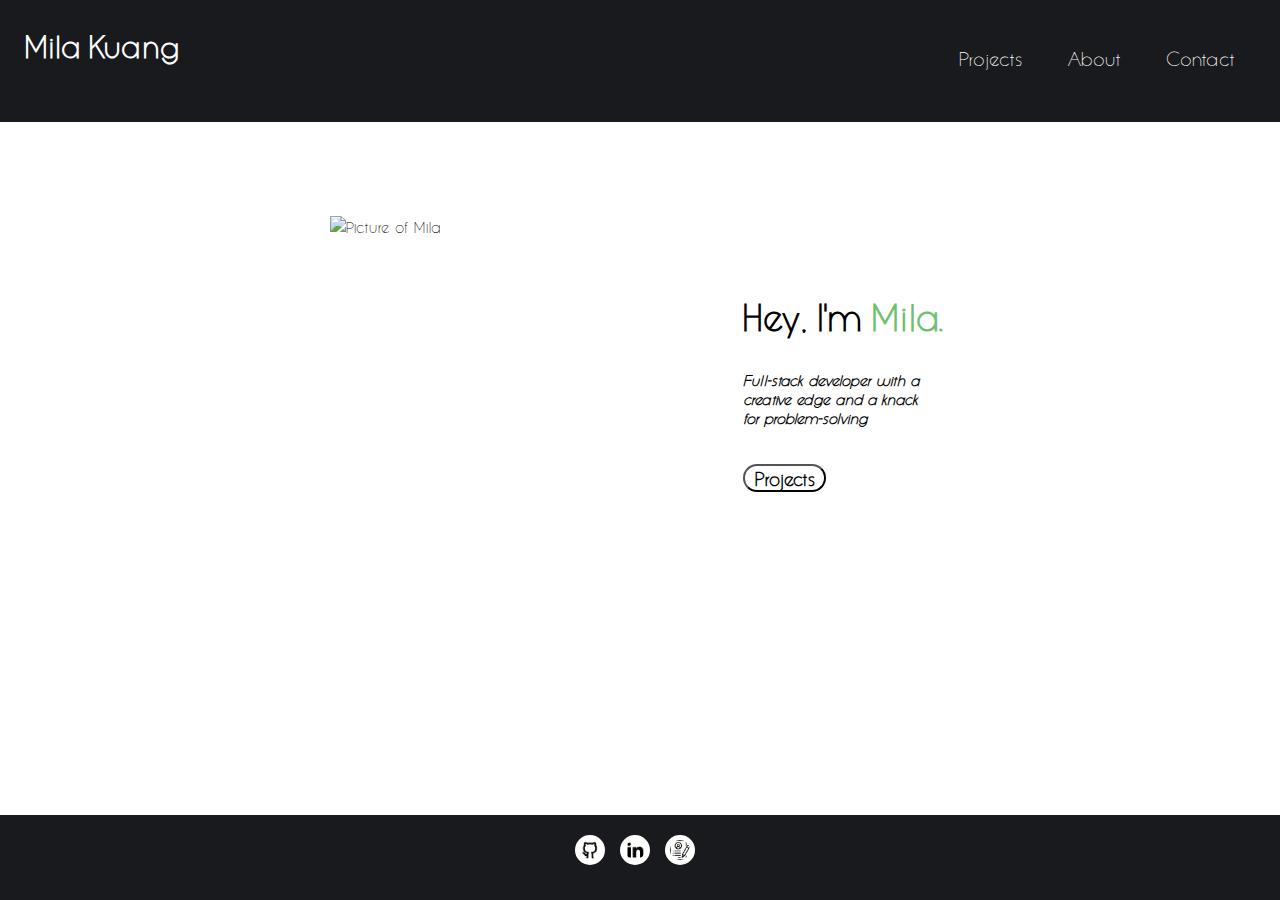
==== index.html @ 83d7d920 "Add files via upload" ====
<!DOCTYPE html>
<html lang="en">
<head>
    <title>Mila's Website</title>
    <!--Proper scaling on different devices-->
    <meta name="viewport" content="width=device-width, initial-scale=1.0"> 
    <link rel="icon" href="/Images/dog.gif">
    <link rel="stylesheet" href="indexstyle.css">
<body>
    <header>
        <h1><a href="index.html">Mila Kuang</a></h1>
        <ul>    
            <li><a href="Projects.html">Projects</a></li>
            <li><a href="About.html">About</a></li>
            <li><a href="Contact.html">Contact</a></li>
        </ul>
    </header>
    <main>
        <div id="mainstuff">
            <section>
                <img class="responsive" src="images/me1.jpg" alt="Picture of Mila">
             </section>
            <aside>
                <h2>Hey, I'm <span id="myName">Mila.</span></h2>
                <h6>Full-stack developer with a creative edge and a knack <br> for problem-solving</h6><br>
                <button id="button" onclick="location.href='Projects.html'">Projects</button>
            </aside>
        </div>
    </main>
    <footer>
        <a href="https://github.com/BobaMilk" target="_blank">
            <img src="Images/github-line.png" class="icons" alt="Github Icon">
        </a>
        <a href="https://www.linkedin.com/in/milakuang/" target="_blank">
            <img src="Images/linkedin-fill.png" class="icons" alt="LinkedIn Icon">
        </a>
        <a href="https://docs.google.com/document/d/1xMCprRRLcCuEgquHWMt7Ad5rvsrmAqNFNhldWGTZIwE/edit?usp=sharing" target="_blank">
            <img src="Images/resume.png" class="icons" alt="Resume Icon">
        </a>
    </footer>
</body>
</html>
---- indexstyle.css ----
@font-face {
    src: url(Fonts/QueensidesLight-ZVj3l.ttf);
    font-family: Queens;
}
* {
    box-sizing: border-box;
    overflow: hidden;
    font-family:Queens;
    margin: 0;
    padding: 0;
}



body {
    display: flex;
    flex-direction: column; /* Make it a flex container (create a flexible layout)*/
    background-color: rgb(255, 255, 255);
    min-height: 100vh; /* Make sure the body takes at least the full viewport height */
}

/* Flexbox for main elements */

header {
    flex: 1;
}
main {
    flex: 2;
    flex-grow: 75;
}
footer {
    flex: 3;
}

/* Header */

header {
    display: flex;
    justify-content: space-between;
    background-color: rgb(25, 26, 29);
    text-align: center;
    color: white;
    padding: 25px;
    white-space: nowrap;
    text-decoration: none;
}
header li {
    display: inline-block;
    padding: 20px;
    list-style: none;
    font-size: 20px;
}
header a {
    text-decoration: none;
    color: white;
}
header a:hover {
    color: rgb(215, 255, 215);
}
.logo {
    cursor: pointer;
}

/* Main */

main {
    align-items: center; /* Center content horizontally */
}
main div {
    display: flex;
    justify-content: center;
    margin: 0;
    padding: 20px; /* Add some padding for spacing */
    flex-grow: 1; /* Allow the main content to grow and take remaining space */
}

/* Description */

aside {
    flex: 1;
    width: 100%;
    padding-top: 10%;
    padding-right: 25%;
    font-size: 2vw;
}
aside h6 {
    font-size: 60%;
    padding-top: 15%;
    font-style: italic;
}
#myName {
    color: rgb(110, 192, 110);
}

/* Description Button */

aside button {
    border-radius: 25px;
    width: 40%;
    font-size: 1.5vw;
    font-weight: bold;
    background-color: rgb(255, 255, 255);
}

/* Image */

section {
    flex: 2;
    max-width: 100%;
    padding-left: 25%;
    padding-top: 3%;
}
.responsive {
    width: 75%;
    height: auto;
}

/* Footer */

footer {
    background-color: rgb(25, 26, 29);
    padding: 20px;
    text-align: center;
}
footer a {
    text-decoration: none;
}
.icons {
    background-color: white;
    width: 30px;
    height: 30px;
    display: inline-block; /* Set icons to display inline, allowing them to be next to each other horizontally */
    margin-right: 10px; /* Spacing between icons */
    border-radius: 50%;;
    padding: 5px;
}

#mainstuff {
    justify-content: center;
    animation-name: mainanim;
    animation-duration: 1.5s;
}
@keyframes mainanim {
    from{transform: translateX(50%);}
}
/* Button Animation */
#button {
    transition: transform 0.5s ease;

}
#button:hover {
    transform: scale(0.9);
    background-color: rgb(194, 255, 194);
}


/* Go below 2560px (4k) */
@media (max-width: 1440px) {
    section { /* Picture */
        padding-top: 10%;
    }
    aside { /* Desc */
        padding-top: 12%;
    }
}
/* Go below 1440px (Large Laptop) */
@media (max-width: 1440px) {
    section { /* Picture */
        padding-top: 6%;
    }
    aside { /* Desc */
        padding-top: 12%;
    }
}
/* Xtra-Large */
@media (max-width: 1280px) {
    section { /* Picture */
        padding-top: 6%;
    }
    aside { /* Desc */
        padding-top: 12%;
    }
}
/* Large */
@media (max-width: 1024px) {
    section { /* Picture */
        padding-left: 15%;
        padding-top: 5%;
    }
    .responsive {
        width: 90%;
    }
    aside { /* Desc */
        padding-right: 15%;
        padding-top: 20%;
    }
}
/* Medium */
@media (max-width: 768px) {
    section { /* Picture */
        padding-left: 2%;
        padding-top: 5%;
    }
    .responsive {
        width: 90%;
    }
    aside { /* Desc */
        padding-right: 2%;
        padding-top: 30%;
        font-size: 3vw;
    }
}
/* Small */
@media (max-width: 640px) {
    header,
    header li {
        font-size: 1rem;
    }
}
/* Xtra-Small */
@media (max-width: 475px) {
    header,
    header li {
        font-size: 1rem;
    }
}
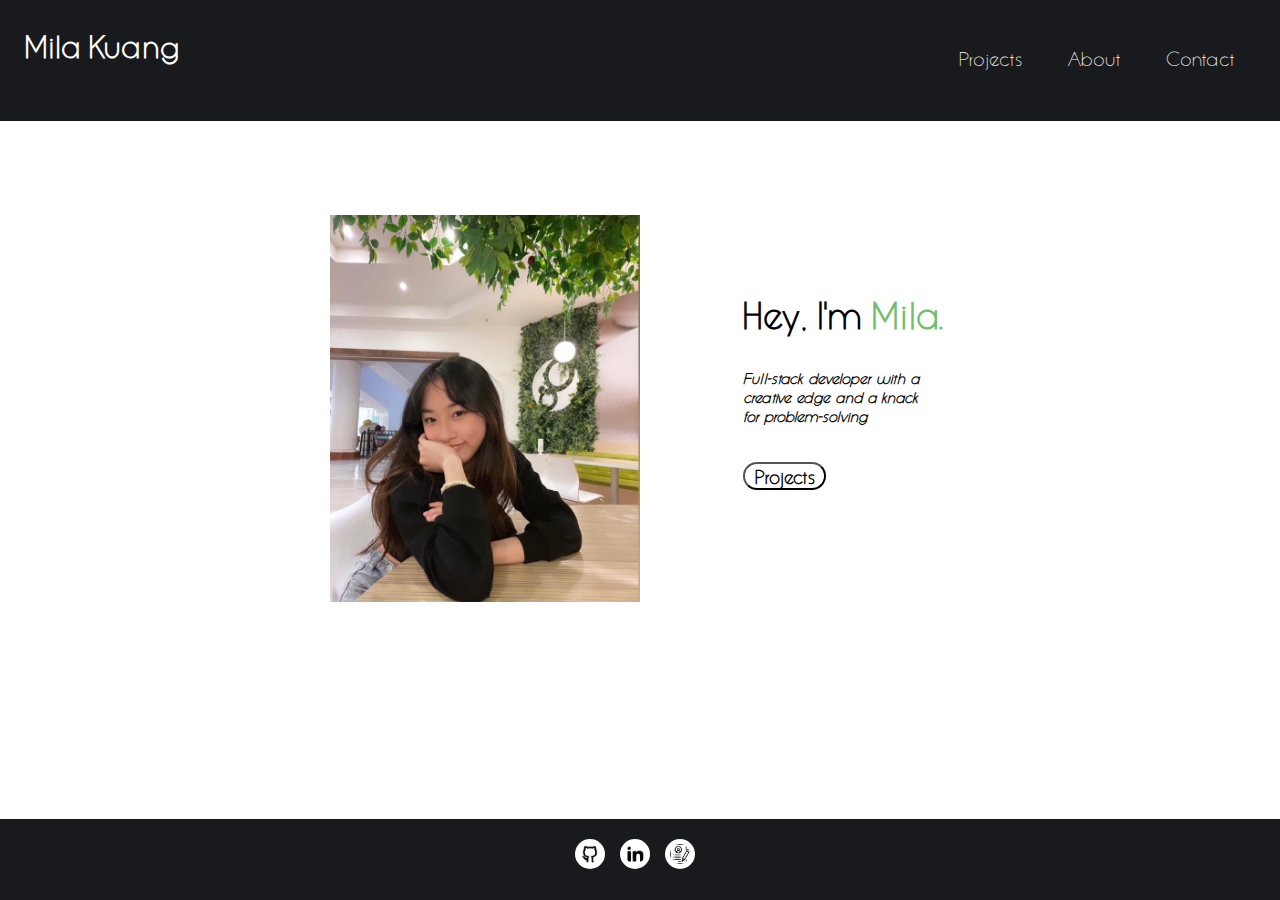
==== commit 2afc15c6: "Update index.html" ====
--- a/index.html
+++ b/index.html
@@ -18,7 +18,7 @@
     <main>
         <div id="mainstuff">
             <section>
-                <img class="responsive" src="images/me1.jpg" alt="Picture of Mila">
+                <img class="responsive" src="Images/me1.jpg" alt="Picture of Mila">
              </section>
             <aside>
                 <h2>Hey, I'm <span id="myName">Mila.</span></h2>
@@ -39,4 +39,4 @@
         </a>
     </footer>
 </body>
-</html>+</html>
